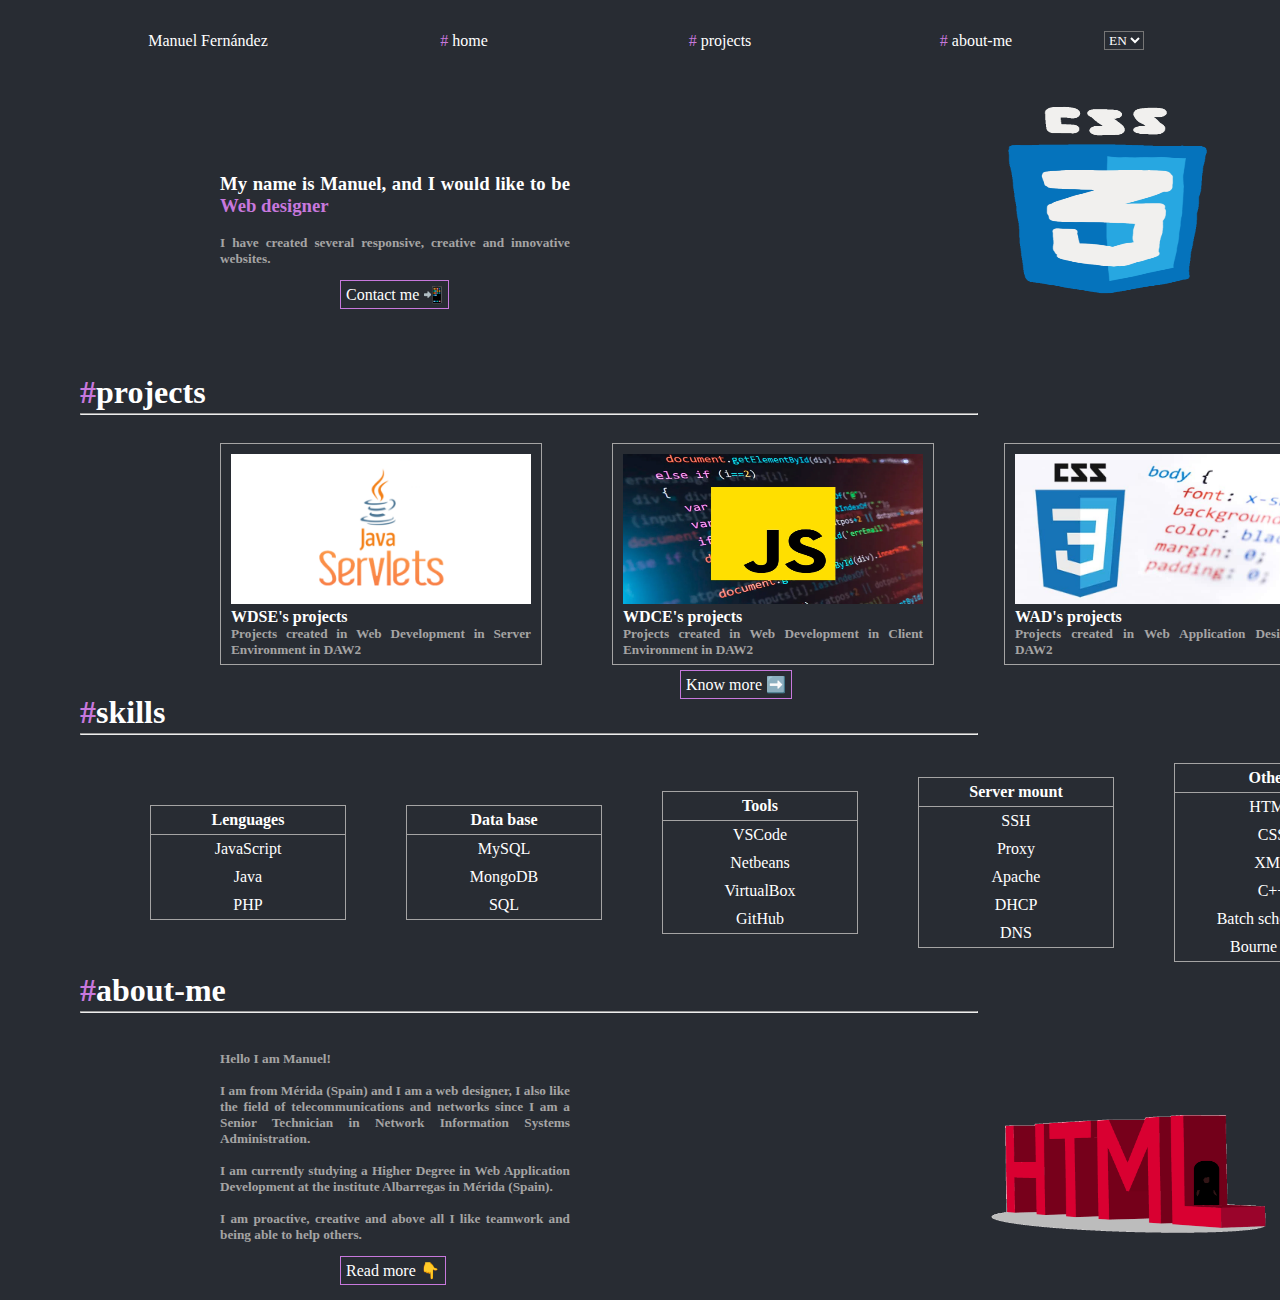
==== indexEn.html @ 84015054 "creacion Portfolio" ====
<!DOCTYPE html>
<html lang="EN">

<head>
    <title>Portfolio-Manuel</title>
    <meta charset="utf-8">
    <link rel="stylesheet" type="text/css" href="style.css">
    <meta name="viewport" content="width=device-width, initial-scale=1.0">
    <script src="script.js" defer></script>
</head>

<body>
    <header>
        <ul class="nav">
            <li class="nombre">Manuel Fern&aacute;ndez</li>
            <li><a href="ind3exEn.html"><span>#</span> home</a></li>
            <li><a href="HTML/projects.html"><span>#</span> projects</a></li>
            <li><a href="HTML/about-me.html"><span>#</span> about-me</a></li>
            <li><select id="languageSelect">

                    <option>EN</option>
                    <option>ES</option>
                </select></li>
        </ul>
        <script>
            document.getElementById("languageSelect").onchange = function () {
                var selectedValue = this.value;
                if (selectedValue === "ES") {
                    window.location.href = "index.html";
                }
            };
        </script>
    </header>
    <main>
        <div class="introduccion">
            <div class="texto">
                <h3>My name is Manuel, and I would like to be <span>Web designer</span>
                </h3><br>
                <h5>I have created several responsive, creative and innovative websites.</h5><br>
                <a href="contacto.html" class="btn">Contact me 📲</a>
            </div>
            <div class="foto">
                <img src="IMG/css.gif" class="foto1">
            </div>

        </div>
        <h1><span>#</span>projects
            <hr>
        </h1><br>
        <div class="proyectos">

            <div class="proyecto" data-link=https://github.com/manuelfn009/FNManuelPracticaAula">
                <img src="IMG/DWES.png">
                <h4>WDSE's projects</h4>
                <h5>Projects created in Web Development in Server Environment in DAW2</h5>
            </div>
            <div class="proyecto" data-link="https:/github.com/manuelfn009/TareasDWEC">
                <img src="IMG/JavaScript.jpg">
                <h4>WDCE's projects</h4>
                <h5>Projects created in Web Development in Client Environment in DAW2</h5>
            </div>
            <div class="proyecto" data-link="https:/github.com/manuelfn009/DIW">
                <img src="IMG/css.jpg">
                <h4>WAD's projects</h4>
                <h5>Projects created in Web Application Design in DAW2</h5>
            </div>
        </div>
        <script>
            // Obtener todos los elementos con la clase "proyecto"
            var clickableDivs = document.querySelectorAll('.proyecto');
    
            // Agregar un controlador de eventos de clic a cada div
            clickableDivs.forEach(function(div) {
                div.addEventListener('click', function() {
                    // Obtener el enlace del atributo "data-link"
                    var link = this.getAttribute('data-link');
                    if (link) {
                        // Redirigir a la URL
                        window.location.href = link;
                    }
                });
            });
        </script>
        <a href="HTML/proyectos.html" class="saberMas">Know more ➡️</a>
        <h1><span>#</span>skills
            <hr>
        </h1><br>
        <div class="habilidades">
            <table>
                <tr>
                    <th>Lenguages</th>
                </tr>
                <tr>
                    <td>JavaScript</td>
                </tr>
                <tr>
                    <td>Java</td>
                </tr>
                <tr>
                    <td>PHP</td>
                </tr>
            </table>
            <table>
                <tr>
                    <th>Data base</th>
                </tr>
                <tr>
                    <td>MySQL</td>
                </tr>
                <tr>
                    <td>MongoDB</td>
                </tr>
                <tr>
                    <td>SQL</td>
                </tr>
            </table>
            <table>
                <tr>
                    <th>Tools</th>
                </tr>
                <tr>
                    <td>VSCode</td>
                </tr>
                <tr>
                    <td>Netbeans</td>
                </tr>
                <tr>
                    <td>VirtualBox</td>
                </tr>
                <tr>
                    <td>GitHub</td>
                </tr>
            </table>
            <table>
                <tr>
                    <th>Server mount</th>
                </tr>
                <tr>
                    <td>SSH</td>
                </tr>
                <tr>
                    <td>Proxy</td>
                </tr>
                <tr>
                    <td>Apache</td>
                </tr>
                <tr>
                    <td>DHCP</td>
                </tr>
                <tr>
                    <td>DNS</td>
                </tr>
            </table>
            <table>
                <tr>
                    <th>Others</th>
                </tr>
                <tr>
                    <td>HTML</td>
                </tr>
                <tr>
                    <td>CSS</td>
                </tr>
                <tr>
                    <td>XML</td>
                </tr>
                <tr>
                    <td>C++</td>
                </tr>
                <tr>
                    <td>Batch scheduling</td>
                </tr>
                <tr>
                    <td>Bourne Shell</td>
                </tr>
            </table>
        </div>
        <h1><span>#</span>about-me
            <hr>
        </h1><br>
        <div class="sobre-mi">
        <div>

            <h5>Hello I am Manuel! <br><br>
                I am from Mérida (Spain) and I am a web designer,
                I also like the field of telecommunications and networks since I am a Senior Technician
                in Network Information Systems Administration.<br><br>
                I am currently studying a Higher Degree in Web Application Development at the institute
                Albarregas in Mérida (Spain).<br><br>
                I am proactive, creative and above all I like teamwork and being able to help others.<br>
            </h5><br>
            <a href="sobre-mi.html" class="btn">Read more 👇</a></div>
            <img src="IMG/html5.gif" class="gif">
        </div>
    </main>
    <footer>

    </footer>
</body>

</html>
---- style.css ----
* {
    margin: 0px;
    padding: 0px;
    color:white;
    font-family: Cambria, Cochin, Georgia, Times, 'Times New Roman', serif;
    text-align: justify;
    
}

header{
    position: fixed;
    width: 100vw;
    z-index: 100;
    top:0;
}

body{
    background-color: #282C33;
    margin-left: 80px;
}

h5{
    color:#a5a4a4;
}

a.btn, .saberMas{
    border: 1px solid #C778DD;
    margin-left: 120px;
    text-decoration:none;
    padding: 5px;
}
.saberMas{
    margin-left: 600px;
}
a.btn:hover, .saberMas:hover {
   background-color: #d195e1;
}

main{
    margin-top: 50px;
}

div{
    padding: 10px;
    padding-left: 70px;
    width: 350px;

}
hr{
    margin-top: 2px;
    width: 70vw;
    background-color: #C778DD;
}
.proyectos, .introduccion, .habilidades, ul, .sobre-mi{
    width: 100vw;
    display: flex;
    align-items: flex-end;
    
}
.introduccion{
    margin-bottom: 50px;

}
.proyecto{
    width: 300px;
    height: 200px;
    margin-left: 70px;
    padding-left: 10px;
    border: 1px solid #a5a4a4;
}

.proyecto:hover{
    background-color: #4d4b4b;
}


.nav {
    margin: 0px;
    width: 100%;
    height: 60px;
    padding-top: 0px;
    background-color: #282C33;
}

ul,
ol {

    list-style: none;
}

.nav > li {
    width: 100%;
}

.nav li a {
    text-align:center;
    background-color: #282C33;
    color: #fff;
    text-decoration: none;
    padding: 10px 10px;
    display: block;
}

.nav li a:hover {
    background-color: #434343;
    color:#C778DD;
}

.nav li ul {
    display: none;
    position: absolute;
    min-width: 25%;
}

.nav li:hover > ul {
    display: block;
    color:#C778DD;
}

.nav li ul li {
    position: relative;

}

.nav li ul li ul {
    right: -95px;
    top: 0px;
}

.nombre{
    color: white;
    display: grid;
    place-items: center;
    margin-top: 10px;
}

span{
    color:#C778DD;
}
.foto1{
    width: 300px;
    height: 200px;
    margin-left: 300px;
    margin-top: 30px;
}
img{
    width: 300px;
    height: 150px;
}



table, th{
    border-collapse: collapse;
    border: 1px solid #a5a4a4;
    width: 200px;
    margin-right: 60px;
    
}

th,td{
    padding: 5px;
    text-align: center;
}

.habilidades{
    place-items: center;
}
select, .nombre{
    background-color:  #282C33;
    margin-bottom: 10px;
}

.gif{
    margin-left: 400px;
    margin-bottom: 40px;
}
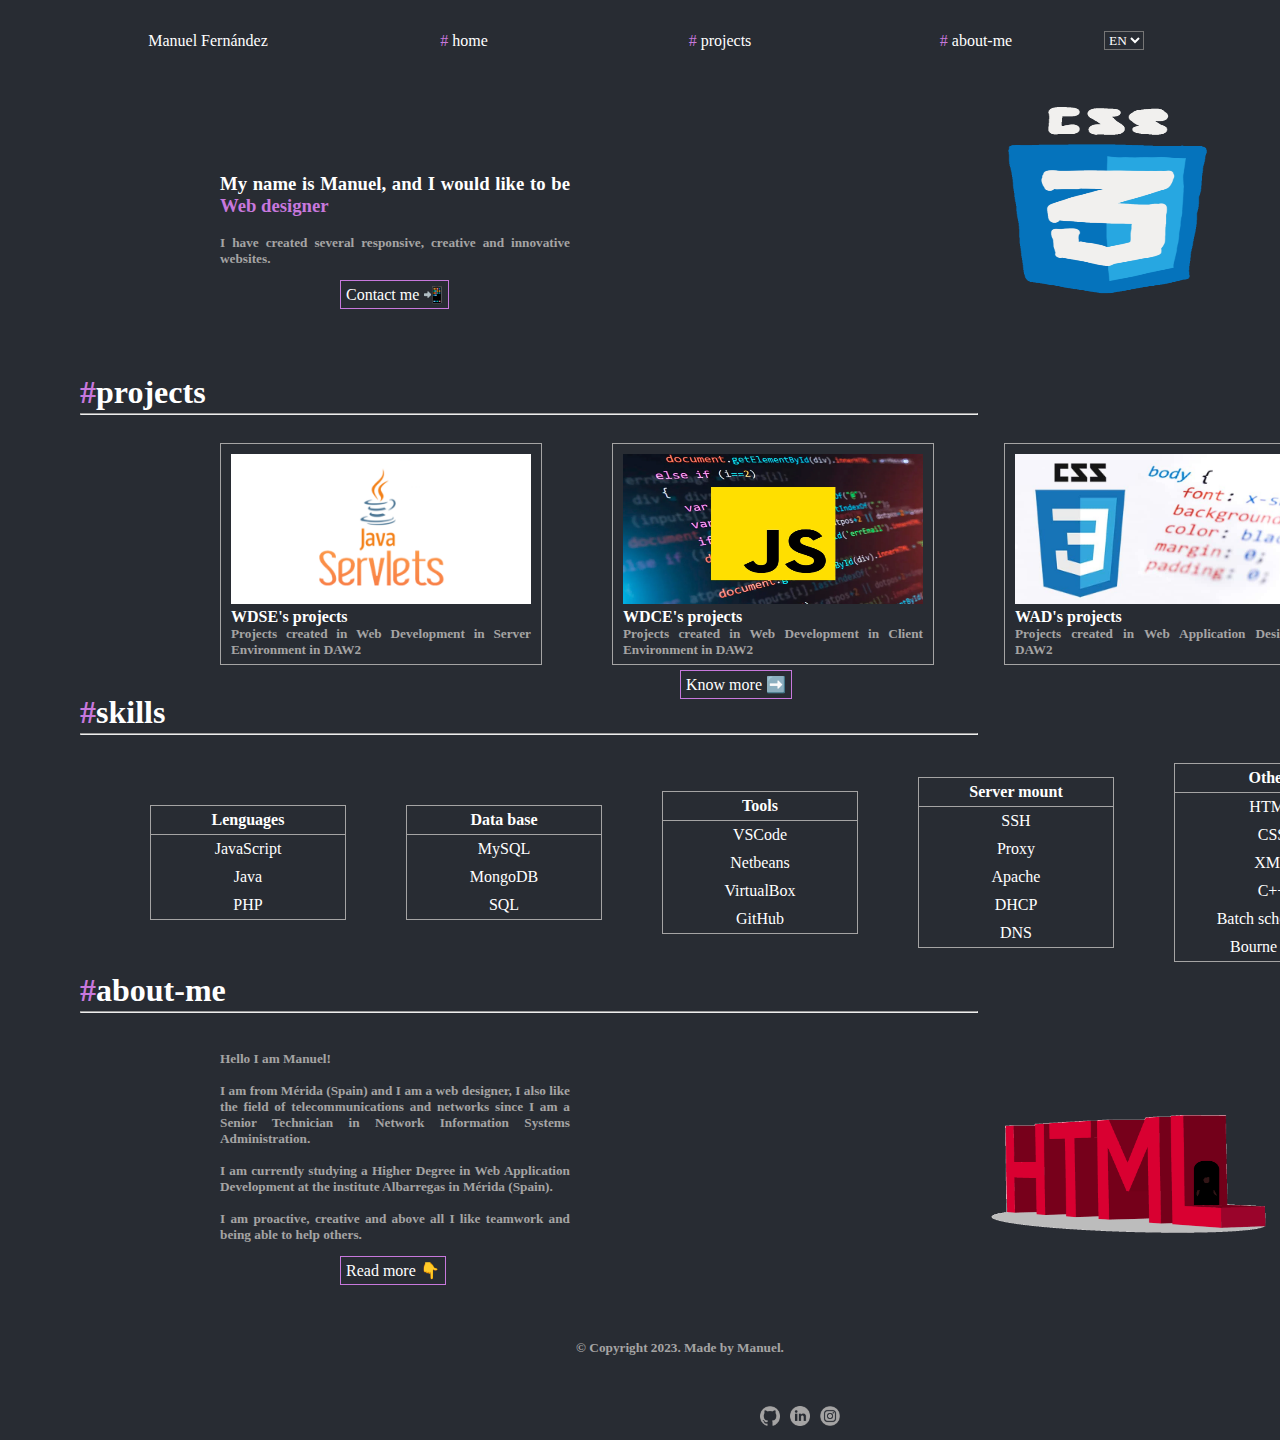
==== commit 4416cdf2: "Actualizacion 5-10 (20.30h)" ====
--- a/indexEn.html
+++ b/indexEn.html
@@ -13,7 +13,7 @@
     <header>
         <ul class="nav">
             <li class="nombre">Manuel Fern&aacute;ndez</li>
-            <li><a href="ind3exEn.html"><span>#</span> home</a></li>
+            <li><a href="indexEn.html"><span>#</span> home</a></li>
             <li><a href="HTML/projects.html"><span>#</span> projects</a></li>
             <li><a href="HTML/about-me.html"><span>#</span> about-me</a></li>
             <li><select id="languageSelect">
@@ -37,7 +37,7 @@
                 <h3>My name is Manuel, and I would like to be <span>Web designer</span>
                 </h3><br>
                 <h5>I have created several responsive, creative and innovative websites.</h5><br>
-                <a href="contacto.html" class="btn">Contact me 📲</a>
+                <a href="mailto:mfernandezn009@gmail.com" class="btn">Contact me 📲</a>
             </div>
             <div class="foto">
                 <img src="IMG/css.gif" class="foto1">
@@ -189,12 +189,16 @@
                 Albarregas in Mérida (Spain).<br><br>
                 I am proactive, creative and above all I like teamwork and being able to help others.<br>
             </h5><br>
-            <a href="sobre-mi.html" class="btn">Read more 👇</a></div>
+            <a href="../HTML/about-me.html" class="btn">Read more 👇</a></div>
             <img src="IMG/html5.gif" class="gif">
         </div>
-    </main>
-    <footer>
-
+    </main><footer>
+        <h5 class="footerh5">© Copyright 2023. Made by Manuel.</h5>
+        <div class="iconos">
+           <a href="https://github.com/manuelfn009" ><img src="IMG/github.png" class="icons"></a>
+           <a href="https://www.linkedin.com/in/manuel-fernandez-nevado-014b71225/" ><img src="IMG/linkedin.png" class="icons"></a>
+           <a href="https://www.instagram.com/manuelfn009/?hl=es" ><img src="IMG/instagram (4).png" class="icons"></a>
+        </div>
     </footer>
 </body>
 
--- a/style.css
+++ b/style.css
@@ -23,16 +23,20 @@
     color:#a5a4a4;
 }
 
-a.btn, .saberMas{
+a.btn, .saberMas, .CV{
     border: 1px solid #C778DD;
     margin-left: 120px;
     text-decoration:none;
     padding: 5px;
 }
+
+.CV{
+    margin-left: 560px;
+}
 .saberMas{
     margin-left: 600px;
 }
-a.btn:hover, .saberMas:hover {
+a.btn:hover, .saberMas:hover, .CV:hover {
    background-color: #d195e1;
 }
 
@@ -174,4 +178,28 @@
 .gif{
     margin-left: 400px;
     margin-bottom: 40px;
+}
+
+.footerh{
+    height: 0.5px;
+   border: 0;
+   color: #d2dada;
+   background-color: #d2dada;
+}
+.footerh5{
+    margin-top: 40px;
+    text-align: center;
+    margin-bottom: 40px;
+}
+.icons{
+    width: 20px;
+    height: 20px;
+    margin-left: 10px;
+    
+}
+
+.iconos{
+    display: flex;
+    margin-left: 600px;
+    align-items: flex-end;
 }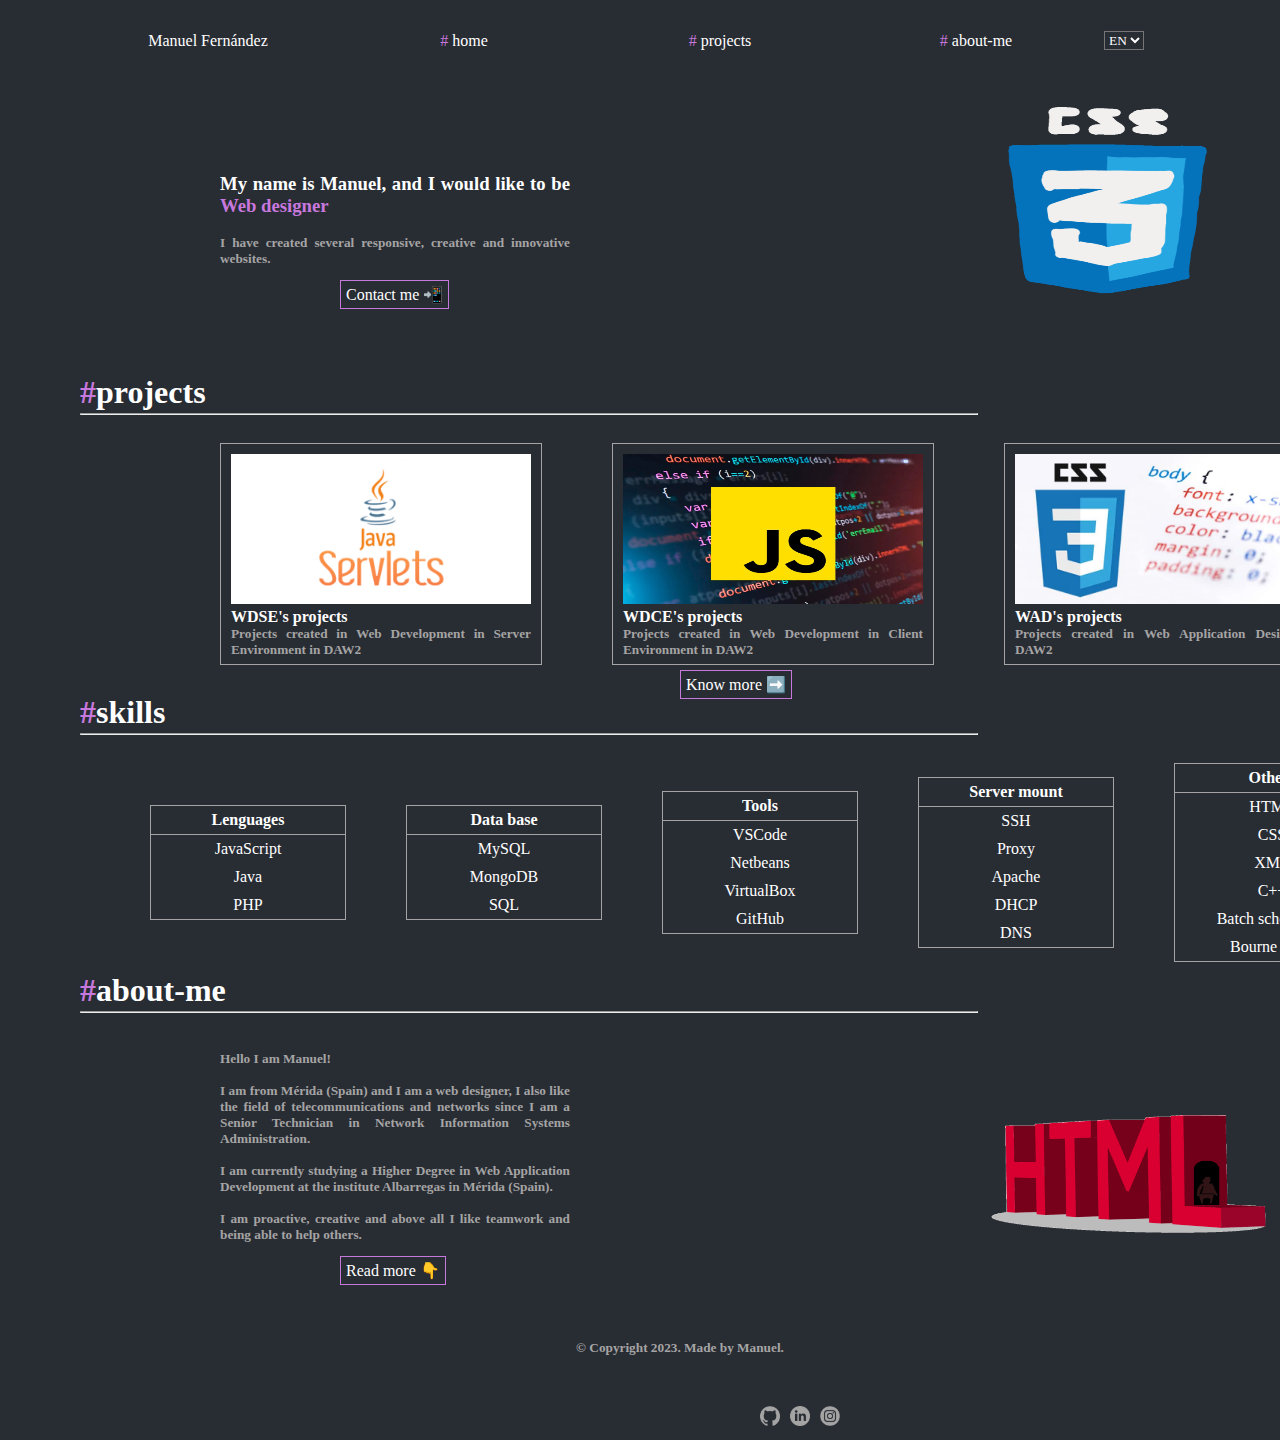
==== commit 0f8ce99e: "actualizacion" ====
--- a/indexEn.html
+++ b/indexEn.html
@@ -37,7 +37,7 @@
                 <h3>My name is Manuel, and I would like to be <span>Web designer</span>
                 </h3><br>
                 <h5>I have created several responsive, creative and innovative websites.</h5><br>
-                <a href="mailto:mfernandezn009@gmail.com" class="btn">Contact me 📲</a>
+                <a href="mailto:mfernandezn009@gmail.com?Subject=Contacto%20al%20Portfolio" class="btn">Contact me 📲</a>
             </div>
             <div class="foto">
                 <img src="IMG/css.gif" class="foto1">
@@ -81,7 +81,7 @@
                 });
             });
         </script>
-        <a href="HTML/proyectos.html" class="saberMas">Know more ➡️</a>
+        <a href="HTML/projects.html" class="saberMas">Know more ➡️</a>
         <h1><span>#</span>skills
             <hr>
         </h1><br>
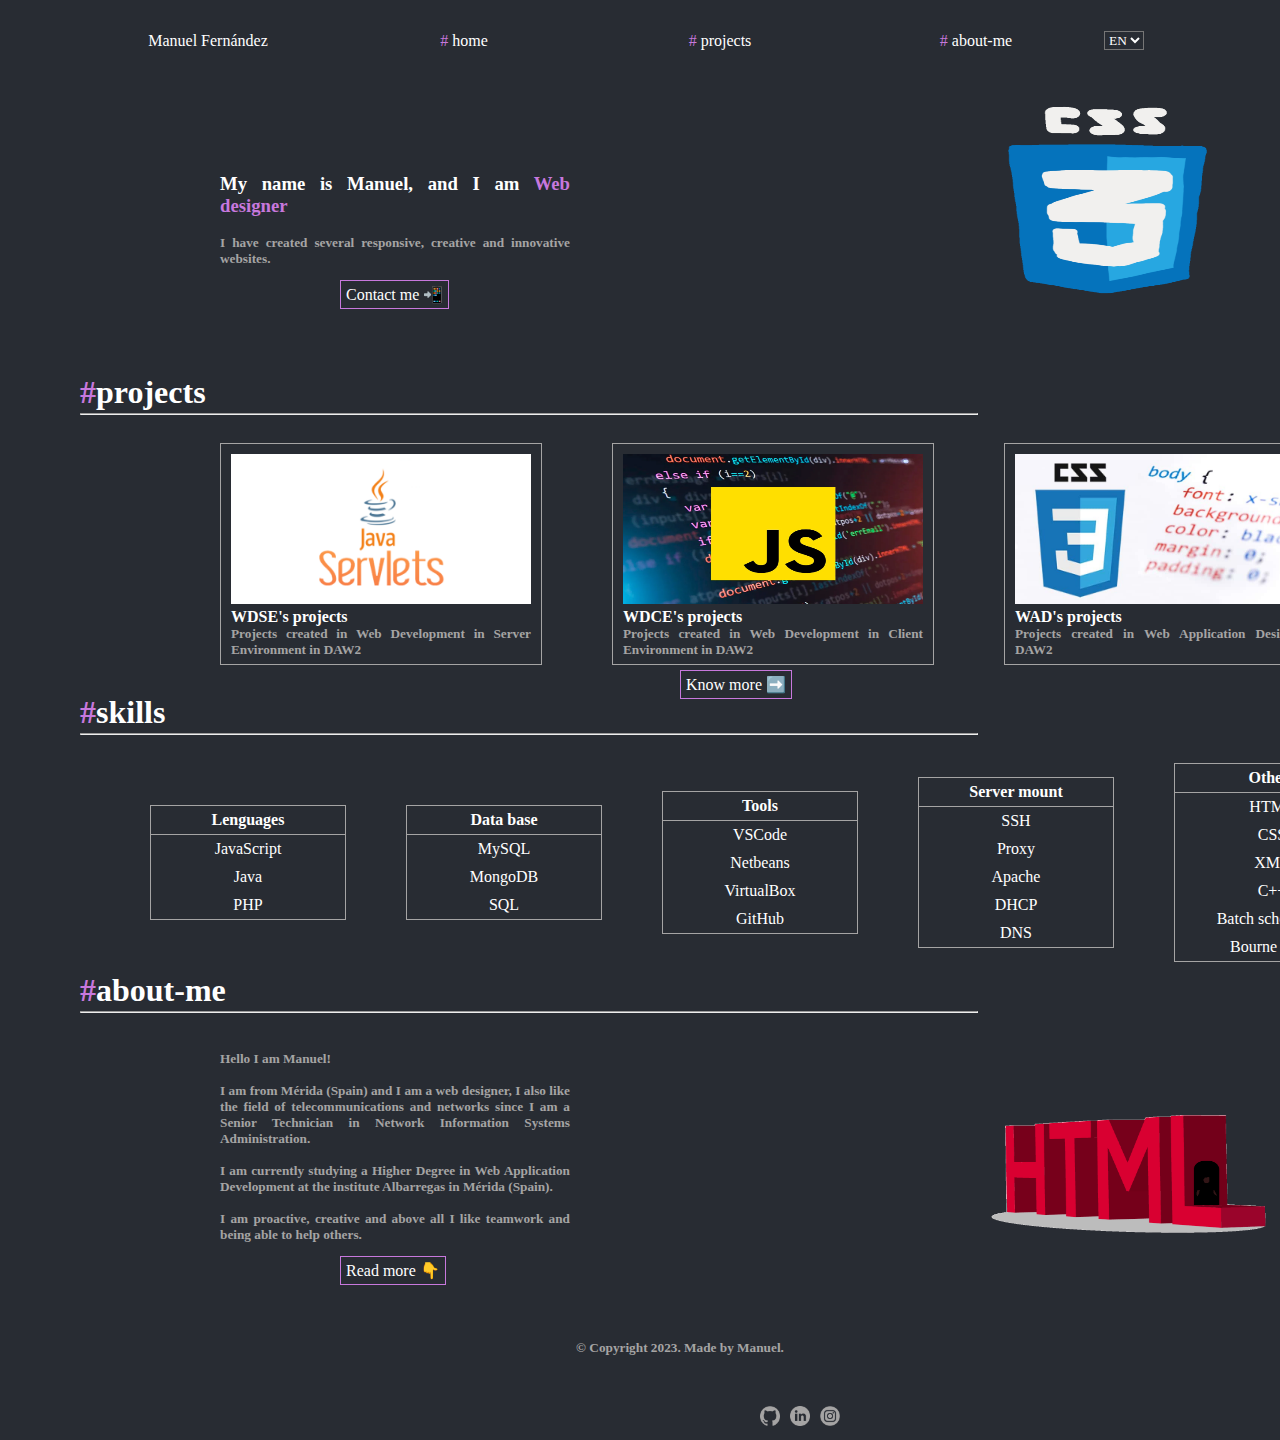
==== commit f9630d3d: "edición de texto" ====
--- a/indexEn.html
+++ b/indexEn.html
@@ -34,7 +34,7 @@
     <main>
         <div class="introduccion">
             <div class="texto">
-                <h3>My name is Manuel, and I would like to be <span>Web designer</span>
+                <h3>My name is Manuel, and I am <span>Web designer</span>
                 </h3><br>
                 <h5>I have created several responsive, creative and innovative websites.</h5><br>
                 <a href="mailto:mfernandezn009@gmail.com?Subject=Contacto%20al%20Portfolio" class="btn">Contact me 📲</a>
--- a/style.css
+++ b/style.css
@@ -55,7 +55,7 @@
     width: 70vw;
     background-color: #C778DD;
 }
-.proyectos, .introduccion, .habilidades, ul, .sobre-mi{
+.proyectos, .introduccion, .habilidades, ul, .sobre-mi, .proyectosf2{
     width: 100vw;
     display: flex;
     align-items: flex-end;
@@ -202,4 +202,8 @@
     display: flex;
     margin-left: 600px;
     align-items: flex-end;
-}+}
+@media (max-width: 335px)  {
+    .day{
+      padding: 5px;
+    }}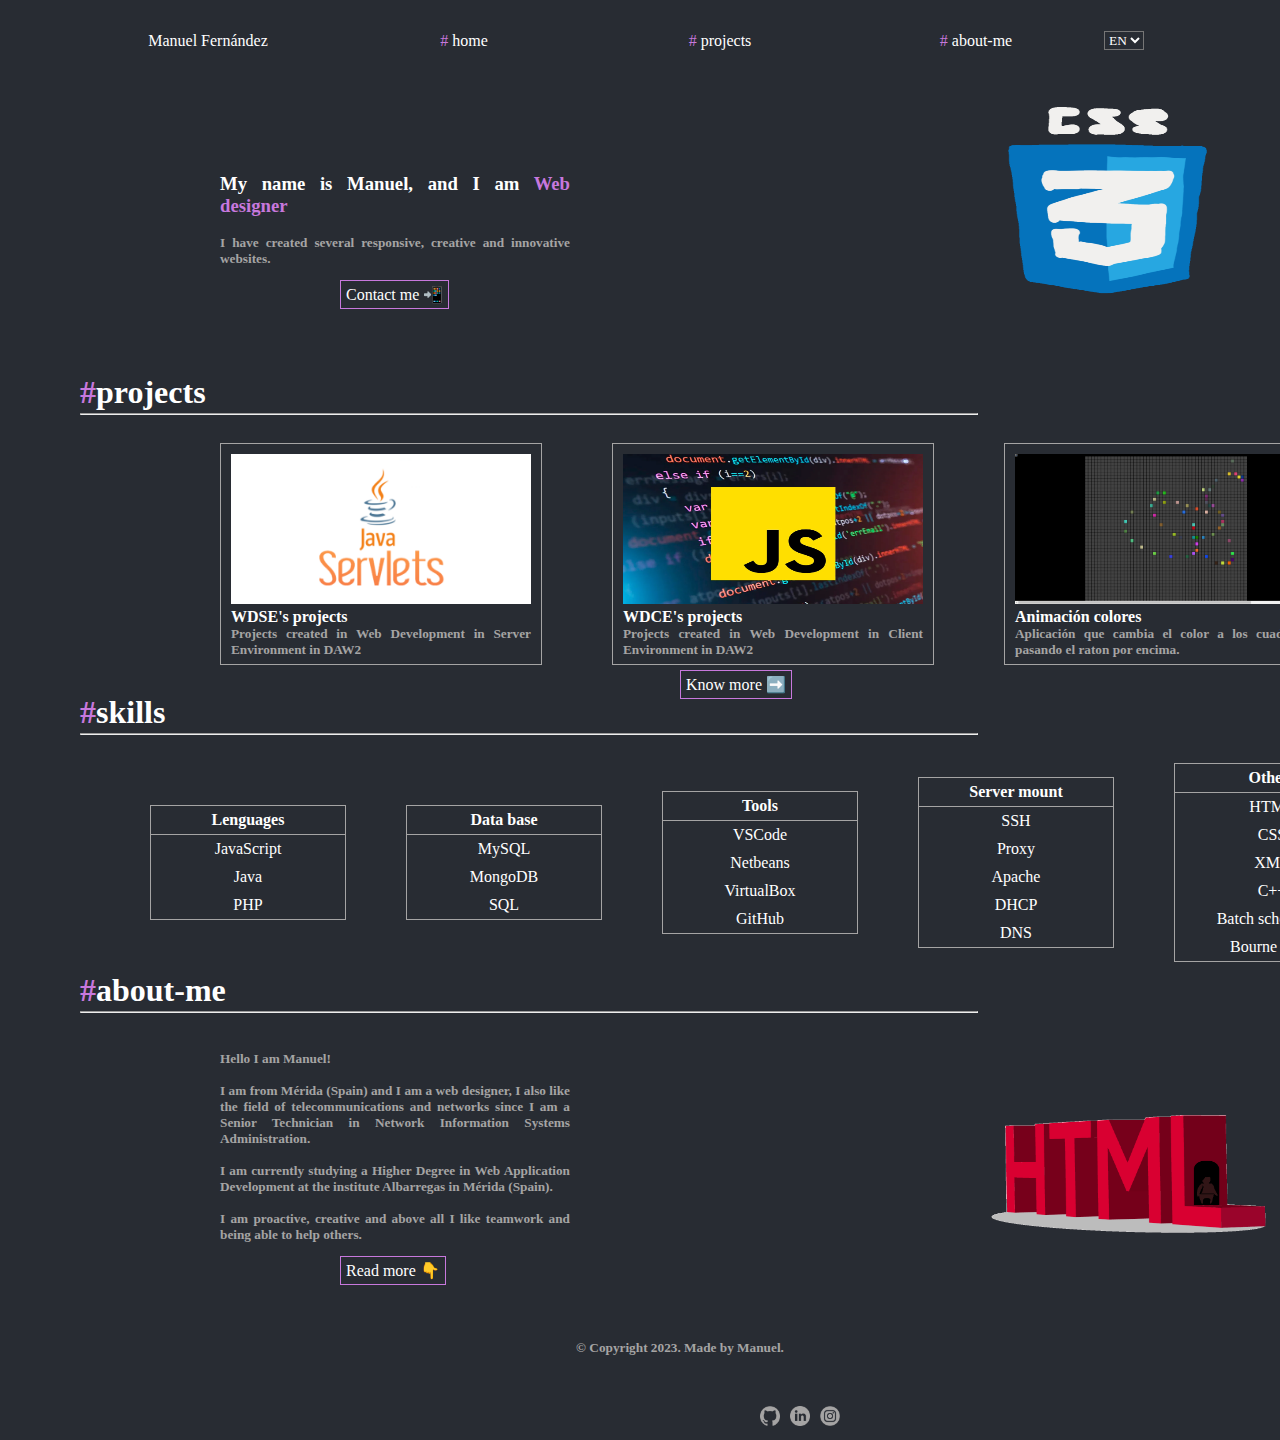
==== commit e91285f7: "corrección ortográfica" ====
--- a/indexEn.html
+++ b/indexEn.html
@@ -49,20 +49,20 @@
         </h1><br>
         <div class="proyectos">
 
-            <div class="proyecto" data-link=https://github.com/manuelfn009/FNManuelPracticaAula">
+            <div class="proyecto" data-link="https://github.com/manuelfn009/FNManuelPracticaAula">
                 <img src="IMG/DWES.png">
                 <h4>WDSE's projects</h4>
                 <h5>Projects created in Web Development in Server Environment in DAW2</h5>
             </div>
-            <div class="proyecto" data-link="https:/github.com/manuelfn009/TareasDWEC">
+            <div class="proyecto" data-link="https://github.com/manuelfn009/TareasDWEC">
                 <img src="IMG/JavaScript.jpg">
                 <h4>WDCE's projects</h4>
                 <h5>Projects created in Web Development in Client Environment in DAW2</h5>
             </div>
-            <div class="proyecto" data-link="https:/github.com/manuelfn009/DIW">
-                <img src="IMG/css.jpg">
-                <h4>WAD's projects</h4>
-                <h5>Projects created in Web Application Design in DAW2</h5>
+            <div class="proyecto" data-link="https://manuelfn009.github.io/Cuadros-de-colores/">
+                <img src="IMG/MouseOver.png">
+                <h4>Animación colores</h4>
+                <h5>Aplicación que cambia el color a los cuadrados pasando el raton por encima.</h5>
             </div>
         </div>
         <script>
--- a/style.css
+++ b/style.css
@@ -55,7 +55,7 @@
     width: 70vw;
     background-color: #C778DD;
 }
-.proyectos, .introduccion, .habilidades, ul, .sobre-mi, .proyectosf2{
+.proyectos, .introduccion, .habilidades, ul, .sobre-mi, .proyectosf2, .proyectosf3{
     width: 100vw;
     display: flex;
     align-items: flex-end;
@@ -75,6 +75,7 @@
 
 .proyecto:hover{
     background-color: #4d4b4b;
+    cursor: pointer;
 }
 
 
